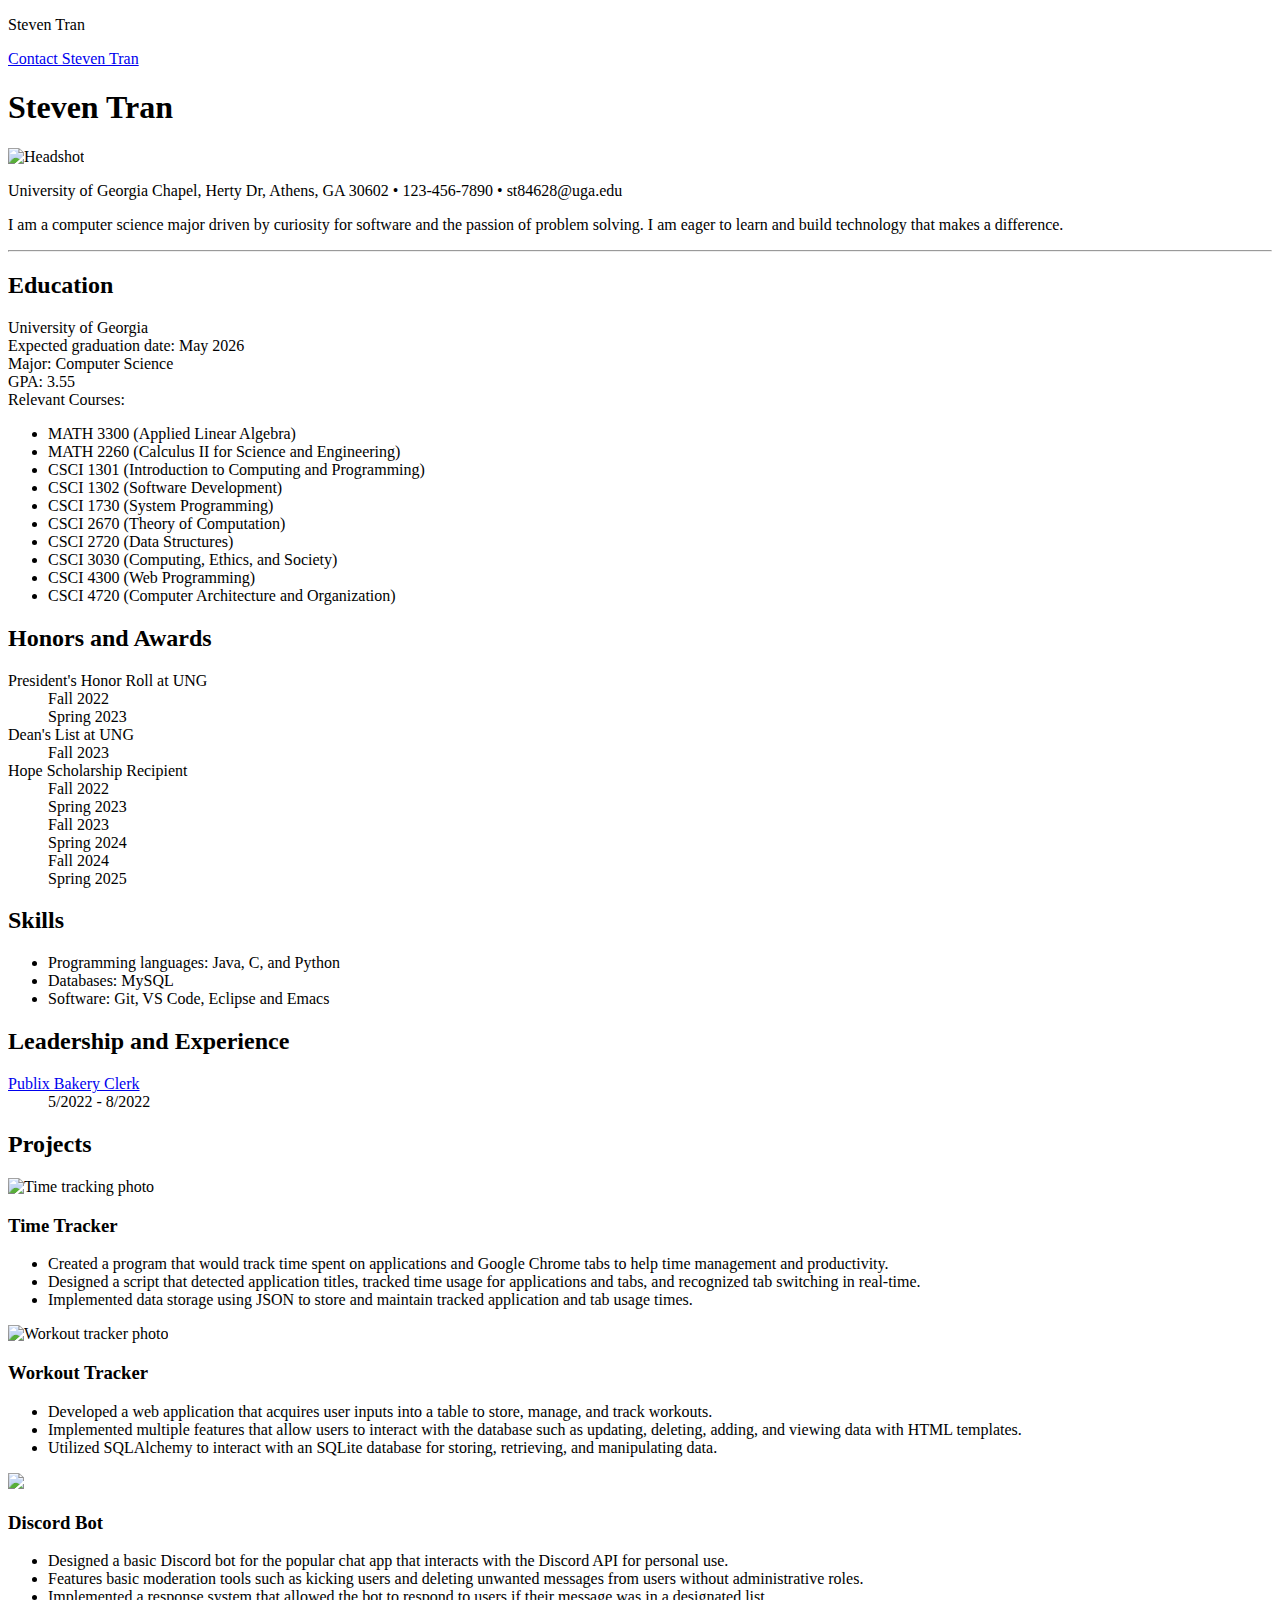
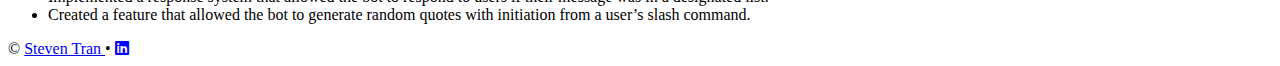
==== index.html @ 0bfcf0fa "Add files via upload" ====
<!DOCTYPE html>
<html>
<head>
    <link rel="stylesheet" href="/personalCV/css/styles.css"/>
    <link rel="stylesheet"  href="https://cdnjs.cloudflare.com/ajax/libs/font-awesome/6.0.0-beta3/css/all.min.css">
    <!-- Google font-->
    <link rel="preconnect" href="https://fonts.googleapis.com">
    <link rel="preconnect" href="https://fonts.gstatic.com" crossorigin>
    <link href="https://fonts.googleapis.com/css2?family=Funnel+Display:wght@300..800&display=swap" rel="stylesheet">
<title>Steven Tran </title>
</head>
<body>
<!-- Nav section for contacting at top of page-->
<nav> 
    <p> Steven Tran</p>
    <p> <a href = "contact.html"> Contact Steven Tran</a> </p>
</nav>
<!-- Section that shows Name, photo, contact information, and tagline-->
<section class="splash">
    <h1> Steven Tran</h1>
    <img src="images/careerfairphoto2.jpg" alt="Headshot">
    <p> University of Georgia Chapel, Herty Dr, Athens, GA 30602 &#8226 123-456-7890 &#8226 st84628@uga.edu  </p>
    <p>I am a computer science major driven by curiosity for software and the passion of problem solving. I am eager to learn and build technology that makes a difference.</p>
</section>
<!-- Horizontal rule-->
<hr> 
<!-- Section that talks about education, expected graduation date, major, gpa, and courses-->
<section class="education">
    <h2> Education </h2>
    <p> University of Georgia 
        <br> Expected graduation date: May 2026
        <br> Major: Computer Science
        <br> GPA: 3.55
        <br> Relevant Courses:
        </p>
        <ul>
            <li> MATH 3300 (Applied Linear Algebra)</li>
            <li> MATH 2260 (Calculus II for Science and Engineering)</li>
            <li> CSCI 1301 (Introduction to Computing and Programming)</li>
            <li> CSCI 1302 (Software Development)</li>
            <li> CSCI 1730 (System Programming)</li>
            <li> CSCI 2670 (Theory of Computation)</li>
            <li> CSCI 2720 (Data Structures)</li>
            <li> CSCI 3030 (Computing, Ethics, and Society)</li>
            <li> CSCI 4300 (Web Programming)</li>
            <li> CSCI 4720 (Computer Architecture and Organization)</li>
        </ul>

</section>
<!-- Section that talks about honors and awards-->
<section>
    <h2> Honors and Awards </h2>
    <!-- Prez list: F22, S23
    Dean list: F23
    HOPE: F22, S23, F23, S24, F24, S25 
    -->
    <dl>
        <dt>President's Honor Roll at UNG</dt>
        <dd>Fall 2022</dd>
        <dd>Spring 2023</dd>
    
        <dt>Dean's List at UNG</dt>
        <dd>Fall 2023</dd>
    
        <dt>Hope Scholarship Recipient</dt>
        <dd>Fall 2022</dd>
        <dd>Spring 2023</dd>
        <dd>Fall 2023</dd>
        <dd>Spring 2024</dd>
        <dd>Fall 2024</dd>
        <dd>Spring 2025</dd>
    </dl>
</section>
<!-- Section that talks about skills-->
<section>
    <div class="skills">
    <h2> Skills</h2>
    <ul>
        <li> Programming languages: Java, C, and Python </li>
        <li> Databases: MySQL</li>
        <li> Software: Git, VS Code, Eclipse and Emacs </li>
    </ul>
</div>
</section>
<!-- Section that talks about leadership and experiences-->
<section>
    <h2> Leadership and Experience </h2>
    <dl>
        <dt> <a href = "https://www.publix.com/mc/order-ahead/order-bakery-online?nav=header"> Publix Bakery Clerk </a> </dt>
        <dd> 5/2022 - 8/2022</dd>
    </dl>
</section>
<!-- Section that talks about projects-->

<section>
    <h2> Projects</h2>
    <div class="three-col">
    <div class="card">
        <div class="cardimage">
        <img src="images/timetrack.jpg" alt="Time tracking photo">
    </div>
    <h3> Time Tracker </h3>
    <ul>
        <li> Created a program that would track time spent on applications and Google Chrome tabs to help time management and productivity.</li>
        <li> Designed a script that detected application titles, tracked time usage for applications and tabs, and recognized tab switching in real-time.
        </li>
        <li> Implemented data storage using JSON to store and maintain tracked application and tab usage times.</li>
    </ul>
</div>
<div class="card">
    <div class="cardimage">
    <img src="images/workouttrackerss.png" alt="Workout tracker photo">
</div>
    <h3> Workout Tracker </h3>
    <ul> 
        <li> Developed a web application that acquires user inputs into a table to store, manage, and track workouts.</li>
        <li> Implemented multiple features that allow users to interact with the database such as updating, deleting, adding, and viewing data with HTML templates.
        </li>
        <li> Utilized SQLAlchemy to interact with an SQLite database for storing, retrieving, and manipulating data.</li>
    </ul>
    </div>
    <div class="card">
    <div class="cardimage">
    <img src="images/discord.png">
    </div>
    <h3> Discord Bot</h3>
    <ul>
        <li> Designed a basic Discord bot for the popular chat app that interacts with the Discord API for personal use.</li>
        <li> Features basic moderation tools such as kicking users and deleting unwanted messages from users without administrative roles. </li>
        <li> Implemented a response system that allowed the bot to respond to users if their message was in a designated list. </li>
        <li> Created a feature that allowed the bot to generate random quotes with initiation from a user’s slash command. </li>
    </ul>
</div>
</section>
</div>
<!-- Footer -->
<footer>
    &#169; <a href = "contact.html"> Steven Tran </a> &#8226
    <a href = "https://www.linkedin.com/in/steven112/" target="_blank"> <i class="fa-brands fa-linkedin" style="color: #0000ff;"></i> </a>
</footer>
</body>
</html>
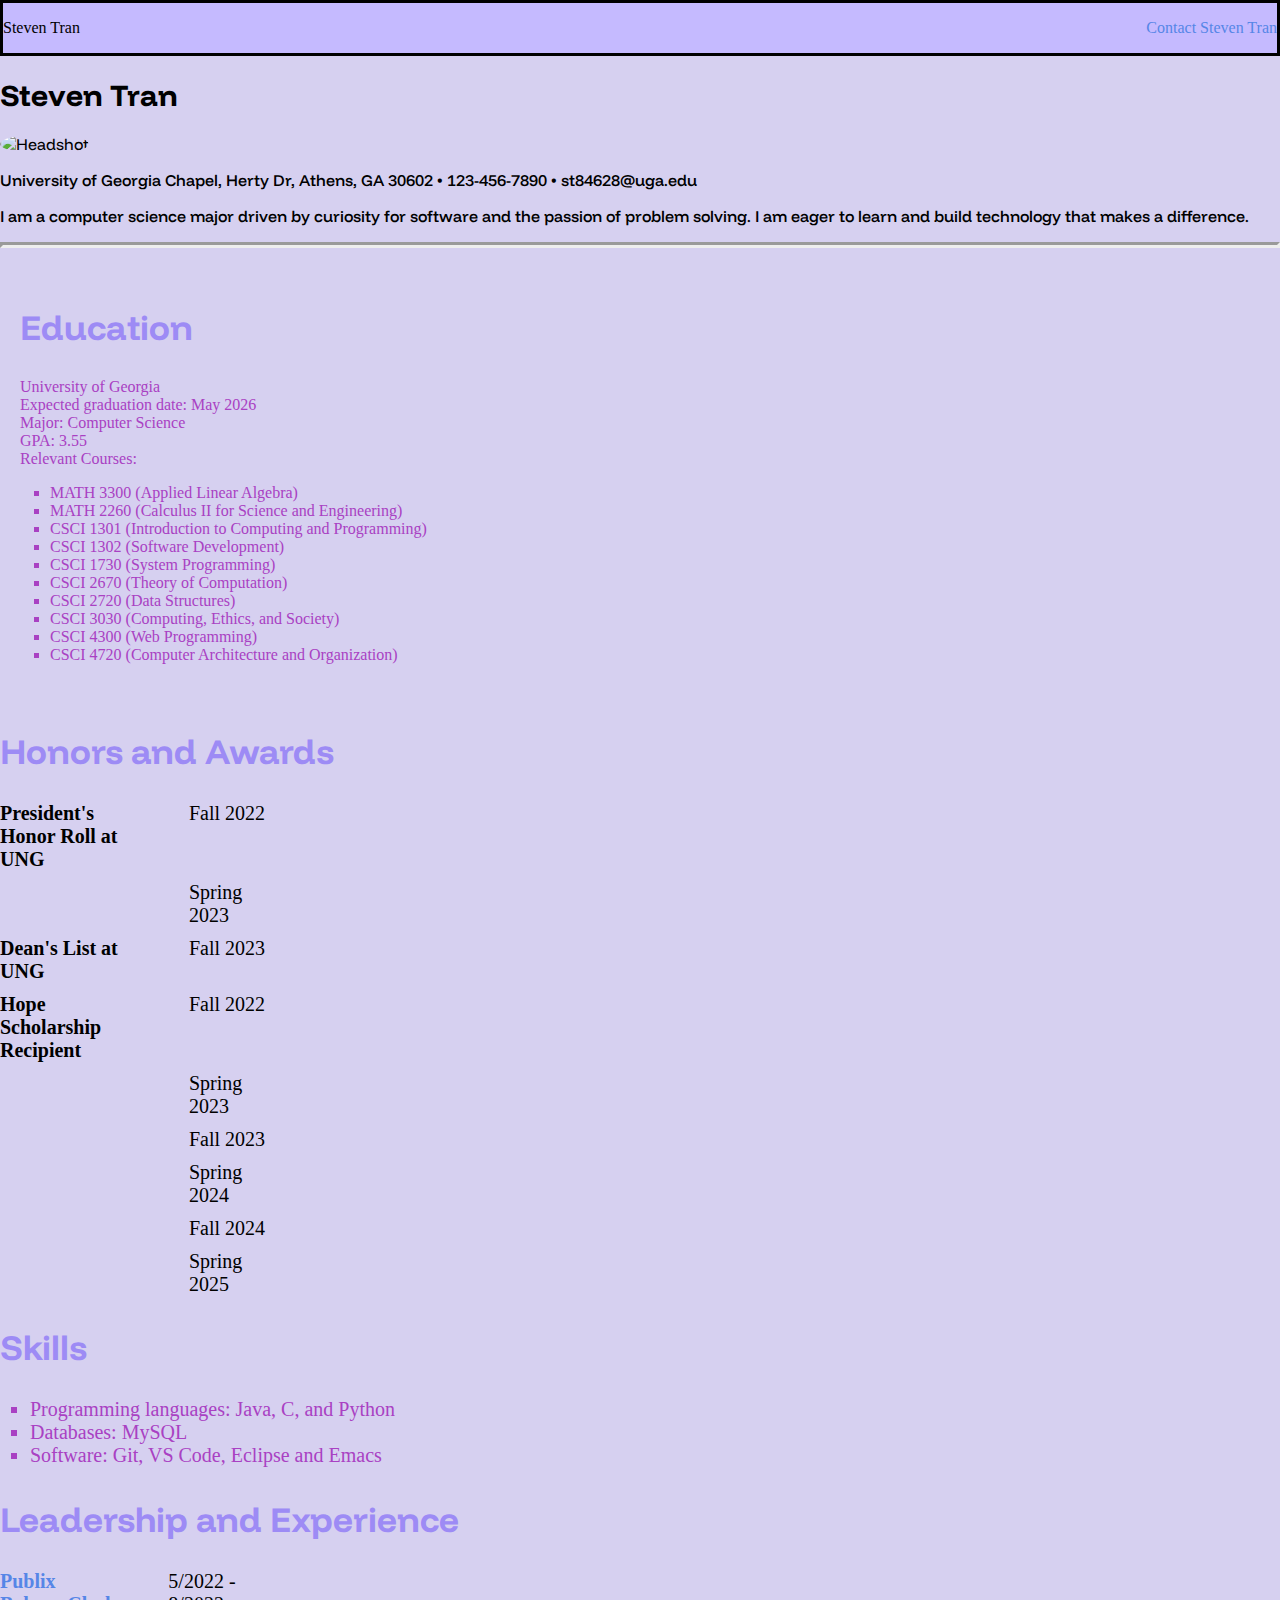
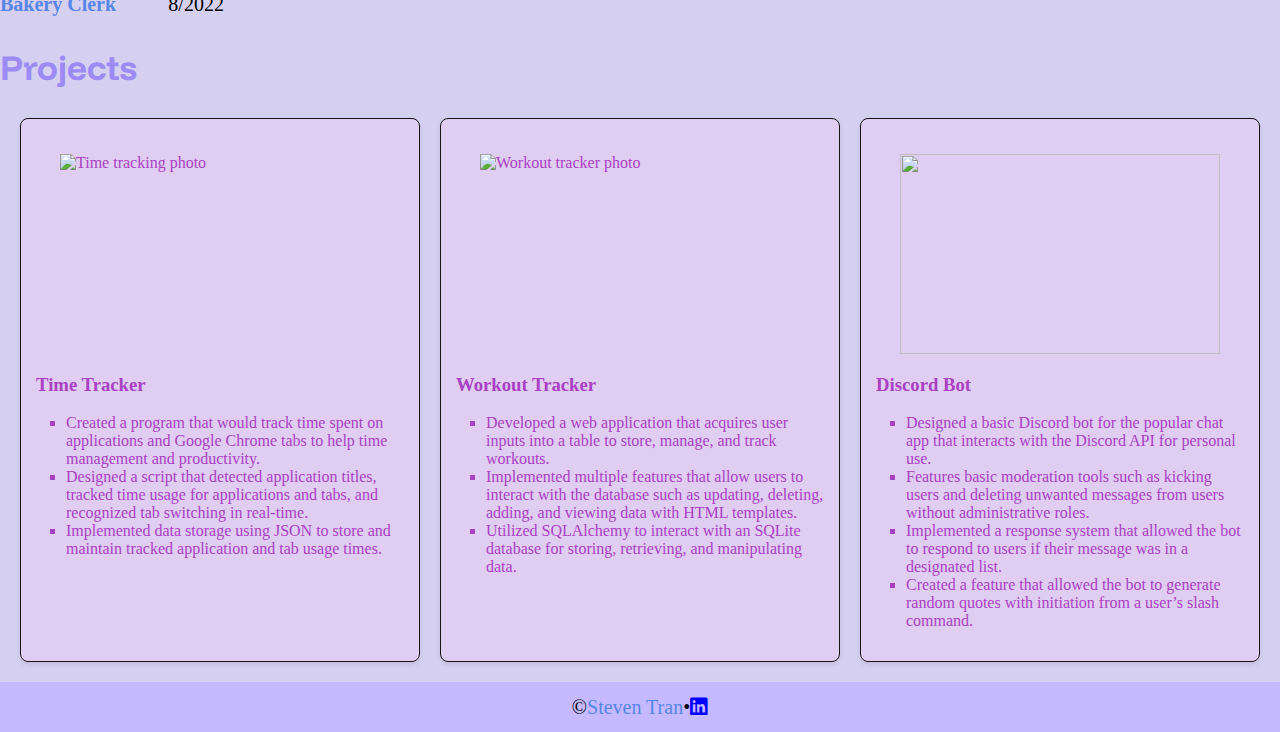
==== commit cfc350f1: "Update index.html" ====
--- a/index.html
+++ b/index.html
@@ -1,7 +1,7 @@
 <!DOCTYPE html>
 <html>
 <head>
-    <link rel="stylesheet" href="/personalCV/css/styles.css"/>
+    <link rel="stylesheet" href="styles.css"/>
     <link rel="stylesheet"  href="https://cdnjs.cloudflare.com/ajax/libs/font-awesome/6.0.0-beta3/css/all.min.css">
     <!-- Google font-->
     <link rel="preconnect" href="https://fonts.googleapis.com">
@@ -139,4 +139,4 @@
     <a href = "https://www.linkedin.com/in/steven112/" target="_blank"> <i class="fa-brands fa-linkedin" style="color: #0000ff;"></i> </a>
 </footer>
 </body>
-</html>+</html>
--- a/styles.css
+++ b/styles.css
@@ -0,0 +1,195 @@
+/* General Styles */
+body {
+    background-color: #d6d0f0;
+    margin:0px;
+    font-size:2
+}
+
+/* Nav Styles */
+nav {
+    background-color: #C5BAFF;
+    border:solid;
+    display:flex;
+    justify-content: space-between;
+}
+
+nav p, nav a {}
+
+nav a {
+}
+
+nav a:hover {}
+
+.education{
+    padding:20px;
+}
+/* Footer Styles */
+footer {
+    height: 50px;
+    background-color: #C5BAFF;
+    display:flex;
+    justify-content: center;
+    align-items: center;
+    font-size:20px;
+}
+.skills{
+    color:rgb(169, 65, 195);
+    font-size:20px
+}
+
+footer a {}
+
+footer a:hover {}
+
+/* Splash Section */
+.splash {
+    font-family: "Funnel Display", serif;
+}
+
+.splash h1 {
+    font-optical-sizing: auto;
+    font-weight: 750;
+    font-style: normal;
+    font-size:30px;
+}
+
+.splash img {
+    border-radius: 50%;
+
+}
+
+.splash p {
+    font-weight: 500;
+}
+
+/* Horizontal Rules */
+hr {
+    border-width:3px;
+}
+
+/* Sections */
+section {}
+
+/* Section Headings */
+section h2 {
+    font-family: "Funnel Display", serif;
+    font-weight: 400px;
+    /*color:rgb(179, 67, 67);*/
+    color:#9d8bf5;
+    font-size:35px;
+}
+
+/* Paragraph Styles */
+/*Education paragraph*/
+.education {
+    color:rgb(169, 65, 195);
+}
+
+/* link styles */
+section a {}
+section a:hover {}
+
+/* List Styles */
+ul {
+    list-style-type: square;
+    padding: 0px 0px 0px 30px;
+}
+
+dl {
+    font-size:20px;
+    display: grid;
+    gap: 10px; 
+    padding:0px 1000px 0px 0px;
+}
+
+dt {
+    font-weight: bold;
+}
+
+dd {
+    grid-column-start:2
+}
+
+a{
+    color:rgb(86, 134, 231);
+    text-decoration:none;
+}
+
+a:hover {
+    color: hotpink;
+  }
+/* Project Section */
+.three-col {
+    display: grid; 
+    grid-template-columns: repeat(3,1fr); 
+    gap: 20px; 
+    margin:20px;
+}
+
+.card {
+    padding: 15px;
+    border: 1px solid #181414; 
+    border-radius: 8px; 
+    background-color: #dfcdf2; 
+    box-shadow: 0 2px 5px rgba(0, 0, 0, 0.1);
+    color:rgb(169, 65, 195); 
+}
+
+.card img {
+    display:flex;
+    width:320px;
+    height:200px;
+    align-items: center;
+    padding:20px;
+}
+.cardimage{
+    display:flex;
+    justify-content: center;
+}
+
+.card h3 {
+    margin-top:0;
+
+}
+
+/* Contact Page Styles */
+.one-col{
+    display:flex;
+    justify-content: center;
+    align-items: center;
+}
+
+form {
+    padding:10px;
+}
+
+form input, form textarea {
+    padding:10px;
+    max-width: 400px;
+    border-radius: 5px;
+    border: 1px solid #ccc;
+    box-shadow: 1px 1px 1px #999;
+}
+
+form input {
+    width:250px;
+}
+form textarea{
+    width:500px;
+    height:100px;
+    max-width:500px;
+    max-height:100px;
+}
+
+.messagearea{
+    width:500px;
+}
+form button {
+    margin:10px 10px 10px 10px;
+    padding:10px;
+}
+
+form button:hover {
+    color:black;
+    background-color: azure;
+}
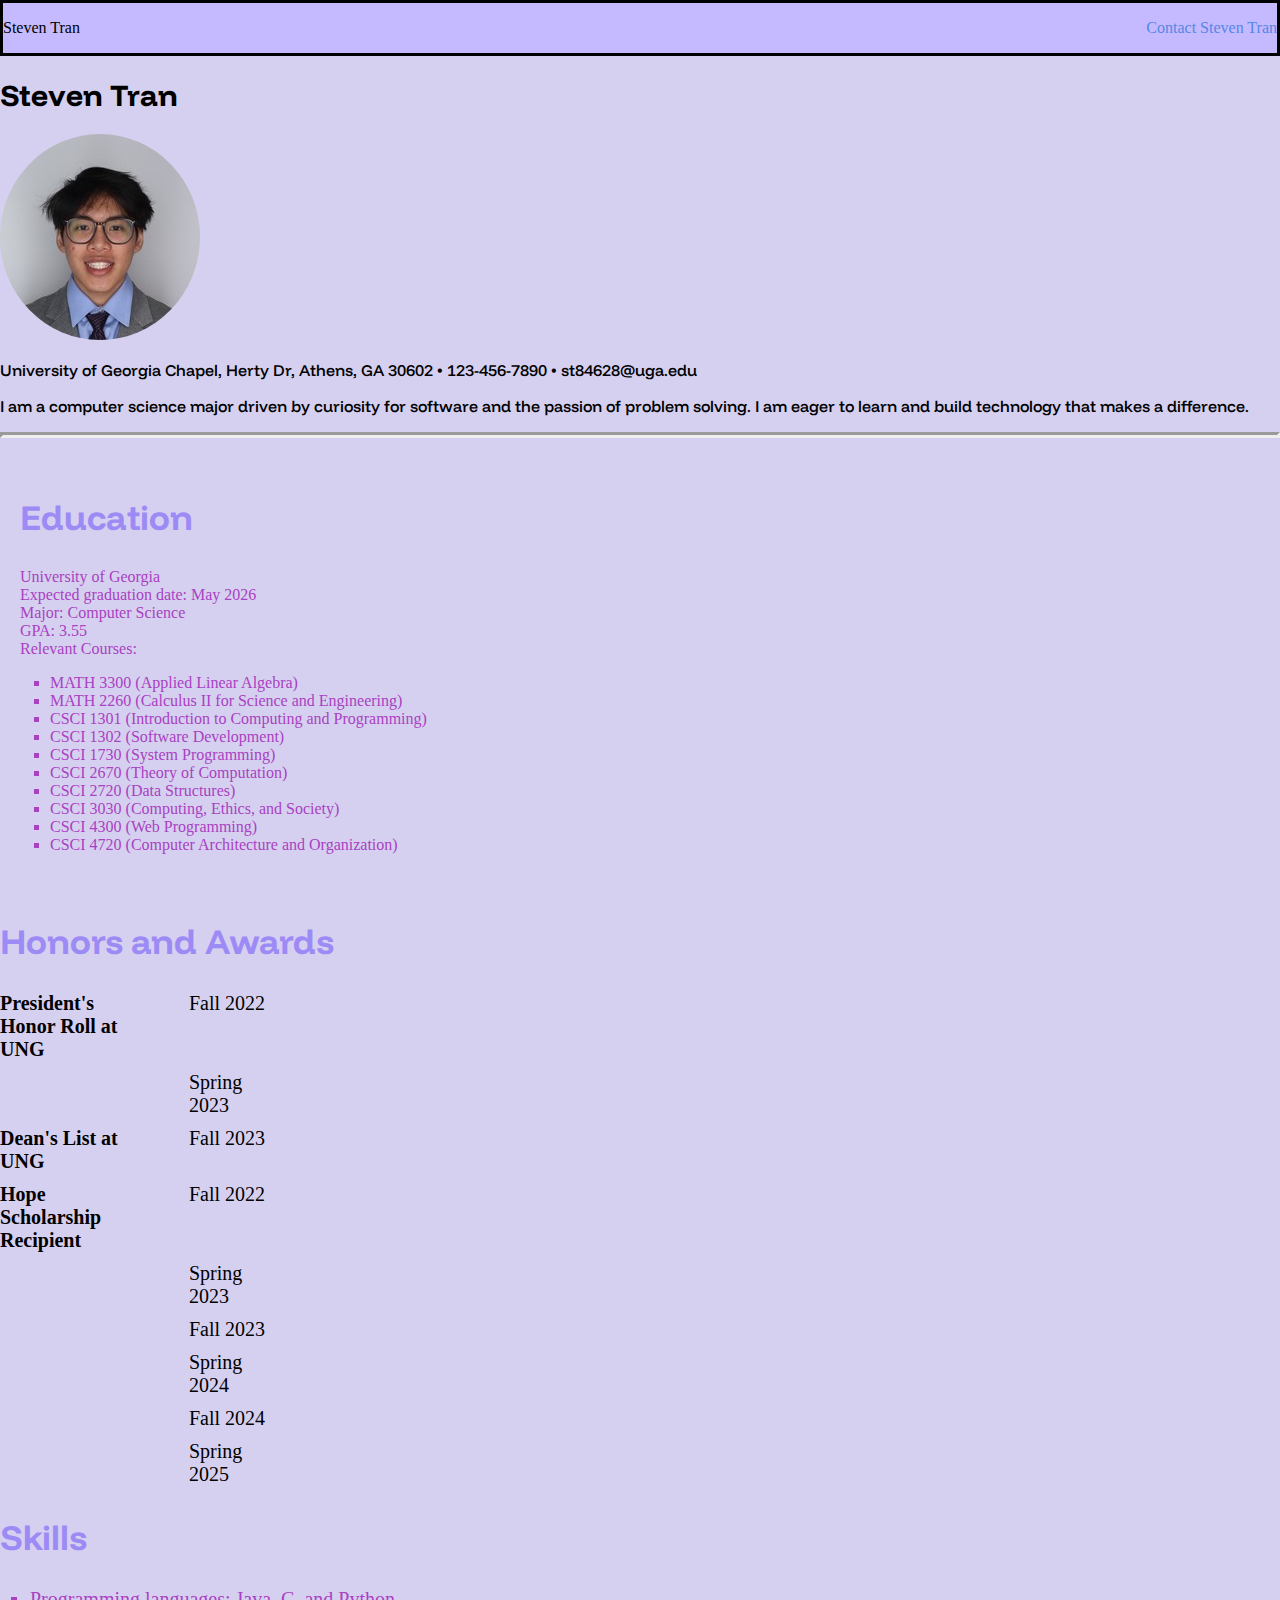
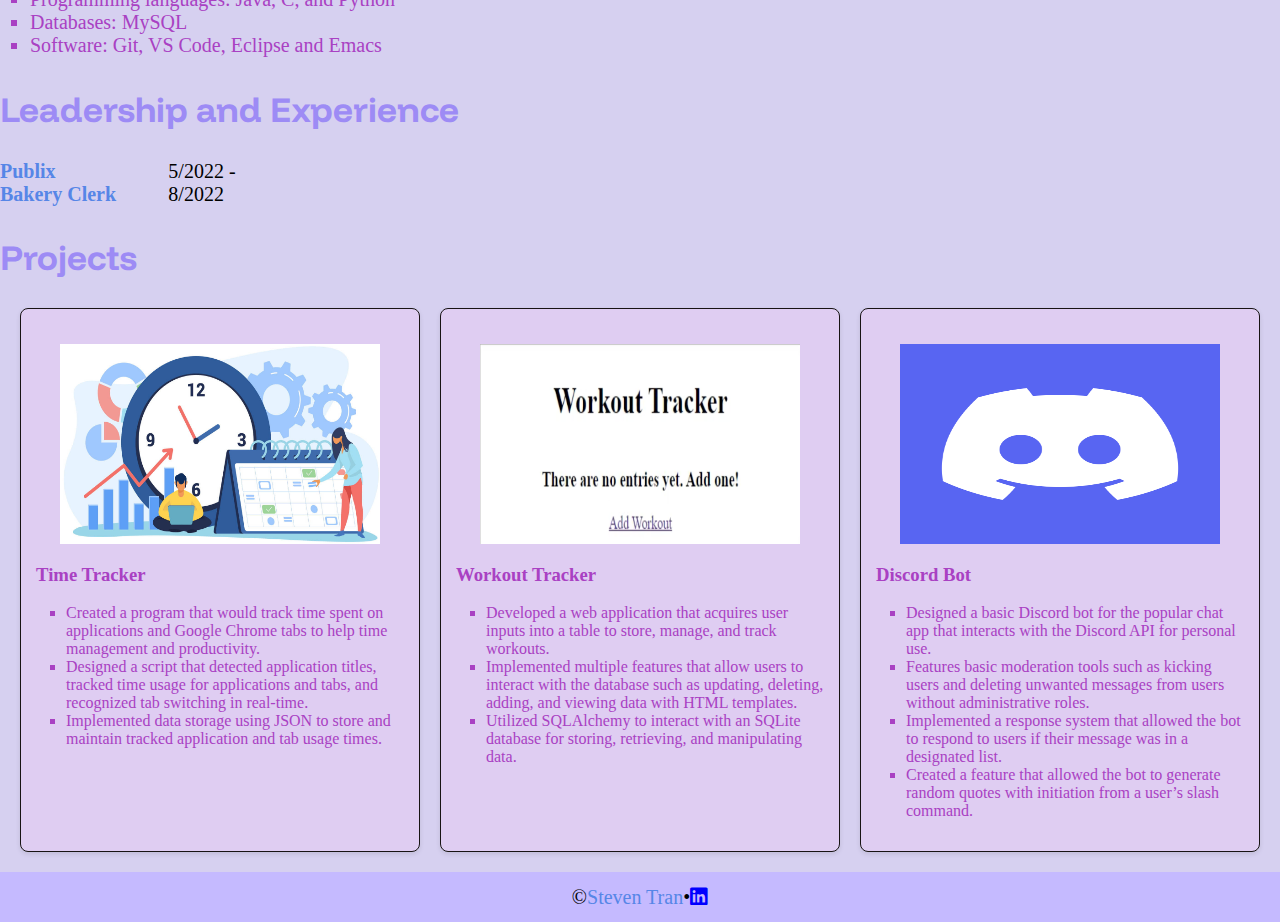
==== commit 34170ac2: "Update index.html" ====
--- a/index.html
+++ b/index.html
@@ -18,7 +18,7 @@
 <!-- Section that shows Name, photo, contact information, and tagline-->
 <section class="splash">
     <h1> Steven Tran</h1>
-    <img src="images/careerfairphoto2.jpg" alt="Headshot">
+    <img src="careerfairphoto2.jpg" alt="Headshot">
     <p> University of Georgia Chapel, Herty Dr, Athens, GA 30602 &#8226 123-456-7890 &#8226 st84628@uga.edu  </p>
     <p>I am a computer science major driven by curiosity for software and the passion of problem solving. I am eager to learn and build technology that makes a difference.</p>
 </section>
@@ -97,7 +97,7 @@
     <div class="three-col">
     <div class="card">
         <div class="cardimage">
-        <img src="images/timetrack.jpg" alt="Time tracking photo">
+        <img src="timetrack.jpg" alt="Time tracking photo">
     </div>
     <h3> Time Tracker </h3>
     <ul>
@@ -109,7 +109,7 @@
 </div>
 <div class="card">
     <div class="cardimage">
-    <img src="images/workouttrackerss.png" alt="Workout tracker photo">
+    <img src="workouttrackerss.png" alt="Workout tracker photo">
 </div>
     <h3> Workout Tracker </h3>
     <ul> 
@@ -121,7 +121,7 @@
     </div>
     <div class="card">
     <div class="cardimage">
-    <img src="images/discord.png">
+    <img src="discord.png">
     </div>
     <h3> Discord Bot</h3>
     <ul>
